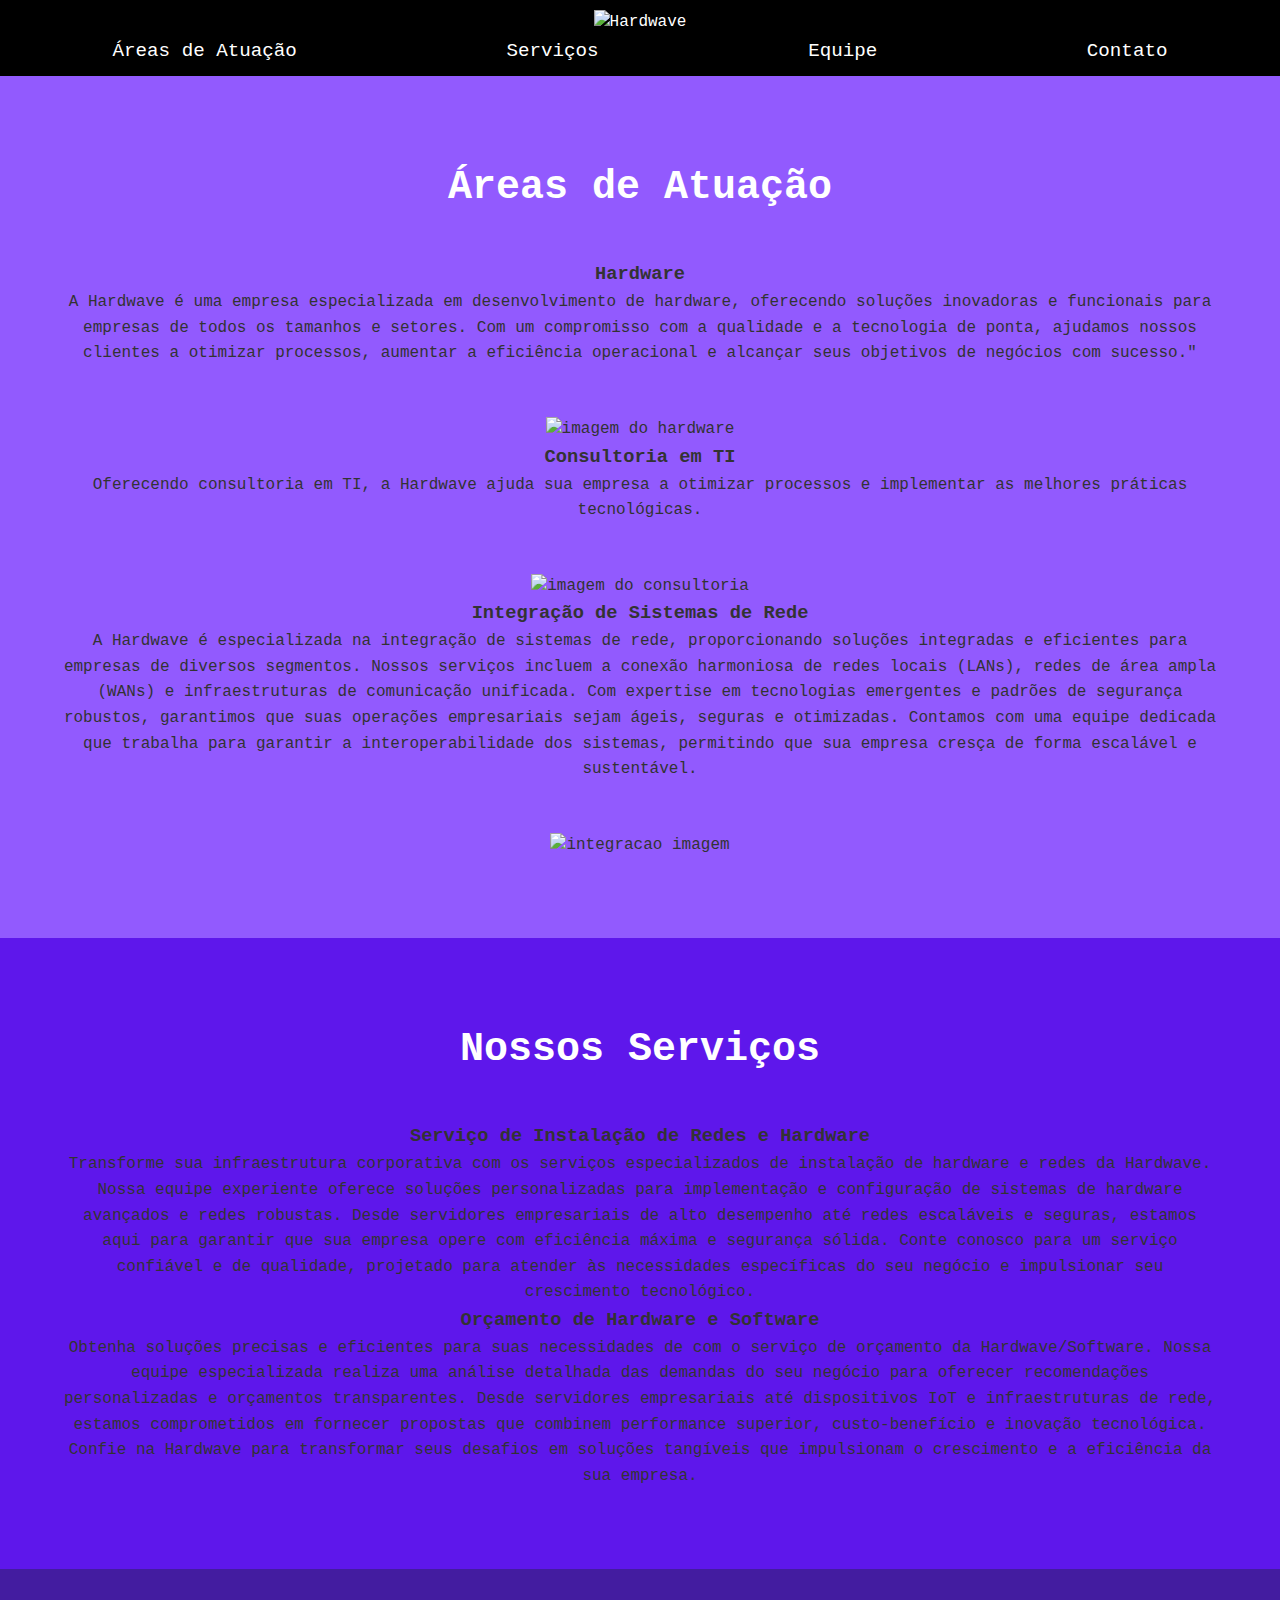
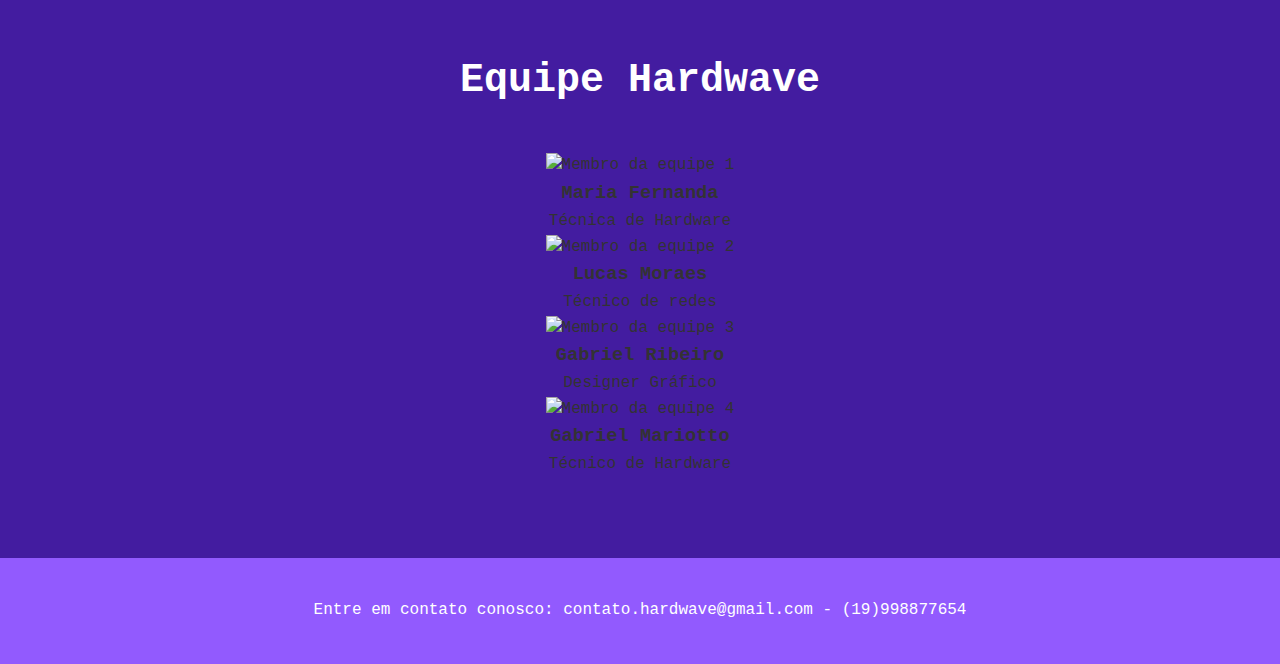
==== HTML DO PROJETO/htmls/areas.html @ 3649e1d9 "linkei" ====
<!DOCTYPE html>
<html lang="pt-br">
<head>
    <meta charset="UTF-8">
    <meta name="viewport" content="width=device-width, initial-scale=1.0">
    <title>HARDWAVE CO.</title>
    <link rel="stylesheet" href="estilos/home.css">
    <link rel="stylesheet" href="../estilos/areas.css">
    <link rel="icon" href="imagens/logo.png">
</head>

<body>
    <header>
        <div class="container">
            <img src="imagens/header.jpeg" alt="Hardwave">
            <nav>
                <ul>
                    <li><a href="#servicos">Áreas de Atuação</a></li>
                    <li><a href="#produtos">Serviços</a></li>
                    <li><a href="#equipe">Equipe</a></li>
                    <li><a href="#contato">Contato</a></li>
                </ul>
            </nav>
        </div>
    </header>

    <section id="servicos" class="secao-azul">
        <div class="container">
            <h2>Áreas de Atuação</h2>
            <div class="servico">
                <h3>Hardware</h3>
                <p>A Hardwave é uma empresa especializada em desenvolvimento de hardware, oferecendo soluções inovadoras e funcionais para empresas de todos os tamanhos e setores. Com um compromisso com a qualidade e a tecnologia de ponta, ajudamos nossos clientes a otimizar processos, aumentar a eficiência operacional e alcançar seus objetivos de negócios com sucesso."</p>
                <img src="imagens/hardware.png" alt="imagem do hardware">
            
            </div>
            <div class="servico">
                <h3>Consultoria em TI</h3>
                <p>Oferecendo consultoria em TI, a Hardwave ajuda sua empresa a otimizar processos e implementar as melhores práticas tecnológicas.</p>
                <img src="imagens/servico-de-ti.png" alt="imagem do consultoria">
            </div>
            <div class="servico">
                <h3>Integração de Sistemas de Rede</h3>
                <p>A Hardwave é especializada na integração de sistemas de rede, proporcionando soluções integradas e eficientes para empresas de diversos segmentos. Nossos serviços incluem a conexão harmoniosa de redes locais (LANs), redes de área ampla (WANs) e infraestruturas de comunicação unificada. Com expertise em tecnologias emergentes e padrões de segurança robustos, garantimos que suas operações empresariais sejam ágeis, seguras e otimizadas. Contamos com uma equipe dedicada que trabalha para garantir a interoperabilidade dos sistemas, permitindo que sua empresa cresça de forma escalável e sustentável.</p>
                <img src="imagens/redes-de-computadores.png" alt="integracao imagem">
            </div>
        </div>
    </section>

    <section id="produtos" class="secao-roxo">
        <div class="container">
            <h2>Nossos Serviços</h2>
            <div class="produto">
              
                <h3>Serviço de Instalação de Redes e Hardware</h3>
                <p>Transforme sua infraestrutura corporativa com os serviços especializados de instalação de hardware e redes da Hardwave. Nossa equipe experiente oferece soluções personalizadas para implementação e configuração de sistemas de hardware avançados e redes robustas. Desde servidores empresariais de alto desempenho até redes escaláveis e seguras, estamos aqui para garantir que sua empresa opere com eficiência máxima e segurança sólida. Conte conosco para um serviço confiável e de qualidade, projetado para atender às necessidades específicas do seu negócio e impulsionar seu crescimento tecnológico.</p>
            </div>
            <div class="produto">
               
                <h3>Orçamento de Hardware e Software</h3>
                <p>Obtenha soluções precisas e eficientes para suas necessidades de com o serviço de orçamento da Hardwave/Software. Nossa equipe especializada realiza uma análise detalhada das demandas do seu negócio para oferecer recomendações personalizadas e orçamentos transparentes. Desde servidores empresariais até dispositivos IoT e infraestruturas de rede, estamos comprometidos em fornecer propostas que combinem performance superior, custo-benefício e inovação tecnológica. Confie na Hardwave para transformar seus desafios em soluções tangíveis que impulsionam o crescimento e a eficiência da sua empresa.</p>
            </div>
        </div>
    </section>

    <section id="equipe" class="secao-rosa">
        <div class="container">
            <h2>Equipe Hardwave</h2>
            <div class="membro">
                <img src="imagens/maria.jpeg" alt="Membro da equipe 1">
                <h3>Maria Fernanda</h3>
                <p>Técnica de Hardware</p>
            </div>
            <div class="membro">
                <img src="imagens/lucasobeso.jpeg" alt="Membro da equipe 2">
                <h3>Lucas Moraes</h3>
                <p>Técnico de redes</p>
            </div>
            <div class="membro">
                <img src="imagens/ribeiro.jpeg" alt="Membro da equipe 3">
                <h3>Gabriel Ribeiro</h3>
                <p>Designer Gráfico</p>
            </div>
            <div class="membro">
                <img src="imagens/maroto.jpeg" alt="Membro da equipe 4">
                <h3>Gabriel Mariotto</h3>
                <p>Técnico de Hardware</p>
            </div>
        </div>
    </section>

    <footer id="contato" class="secao-azul">
        <div class="container">
            <p>Entre em contato conosco: <a href="mailto:contato@empresa.com">contato.hardwave@gmail.com - (19)998877654</a></p>
        </div>
    </footer>
</body>

</html>
---- HTML DO PROJETO/estilos/areas.css ----
/* Reset básico e estilos gerais */
* {
    margin: 0;
    padding: 0;
    box-sizing: border-box;
}

body {
    font-family: 'OCR', monospace;
    line-height: 1.6;
    background-color: #f2f2f2;
    color: #333;
}

.container {
    max-width: 1200px;
    margin: 0 auto;
    padding: 0 20px;
}

header {
    background-color: #000000;
    color: #fff;
    padding: 10px 0;
    text-align: center;
}

header img {
    user-select: none;
    max-width: 20%; 
}

nav ul {
    list-style-type: none;
}

nav ul li {
    display: inline;
    margin-right: 180px; /* Aumente este valor para mais espaçamento */
}

nav ul li:last-child {
    margin-right: 0; /* Remove margem direita do último item para evitar espaço extra */
}

nav ul li a {
    color: #fff;
    text-decoration: none;
    font-size: 1.2em;
    padding: 10px;
    transition: background-color 0.5s ease, color 0.5s ease; /* Transição suave para o efeito de hover */
}

nav ul li a:hover {
    background-color: #fff;
    color: #5E17EB;
    border-radius: 5px; /* Adiciona bordas arredondadas ao efeito de hover */
}

section {
    padding: 80px 0;
    text-align: center;
}

section h2 {
    font-size: 2.5em;
    margin-bottom: 40px;
    color: #fff;
}

.secao-azul {
    background-color: #925AFE;
}

.secao-azul img {
    padding-top: 50px;
    width: 400px;
}

.secao-roxo {
    background-color: #5E17EB;
}

.secao-rosa {
    background-color: #431ca0;
}

footer {
    color: #ffffff;
    text-align: center;
    padding: 40px 0;
}

footer a {
    color: #fff;
    text-decoration: none;
}

@media (max-width: 768px) {
    .membro {
        width: 100%;
        margin: 0;
        margin-bottom: 20px;
    }
}

@media (max-width: 768px) {
    .container {
        padding: 0 10px; 
    }

    header img {
        max-width: 40%; 
    }

    nav ul {
        display: block; 
        text-align: center; 
    }

    nav ul li {
        display: block; 
        margin: 0;
        margin-bottom: 10px; 
    }

    nav ul li a {
        padding: 10px 0; 
        display: block; 
    }

    .servico, .produto {
        margin-bottom: 40px; 
    }

    .servico img, .produto img {
        width: 100%; 
    }

    .membro {
        width: 100%; 
        margin-bottom: 20px; 
    }

    .membro img {
        width: 100%; 
        height: auto; 
    }
}
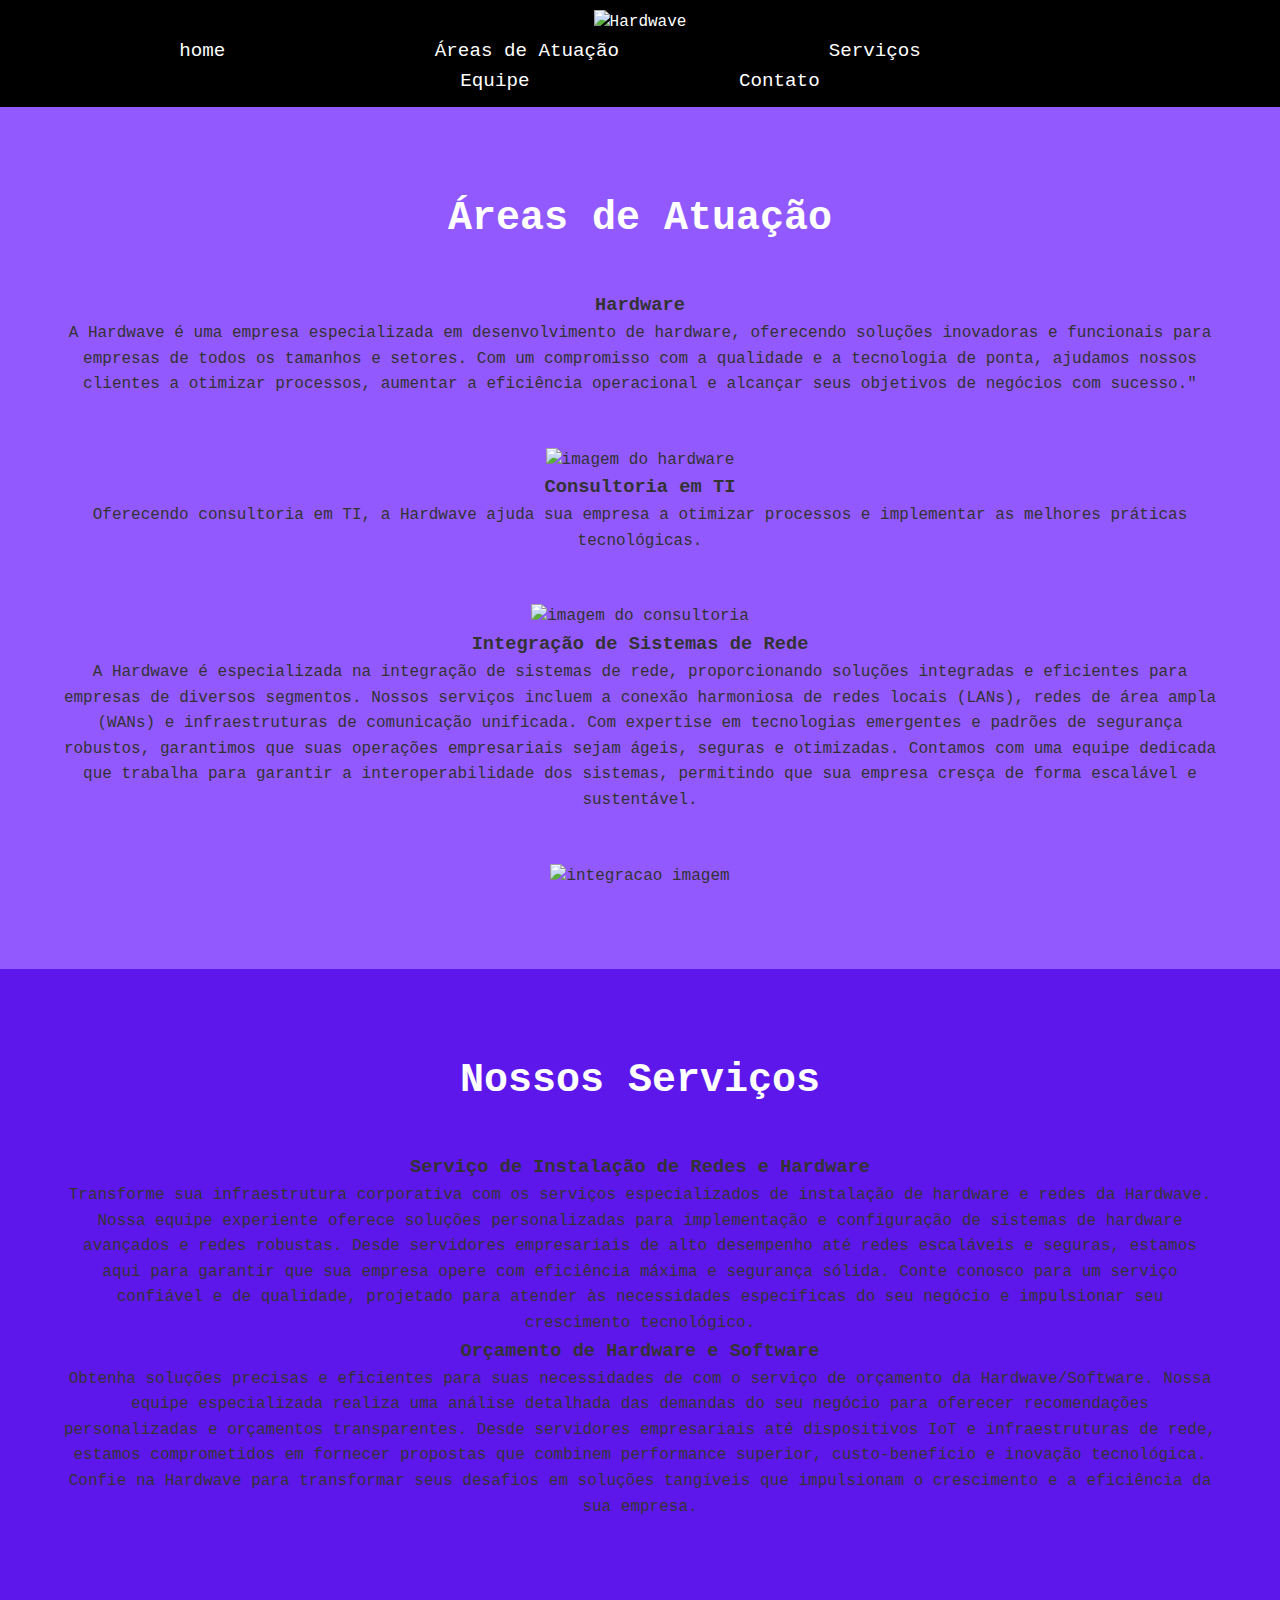
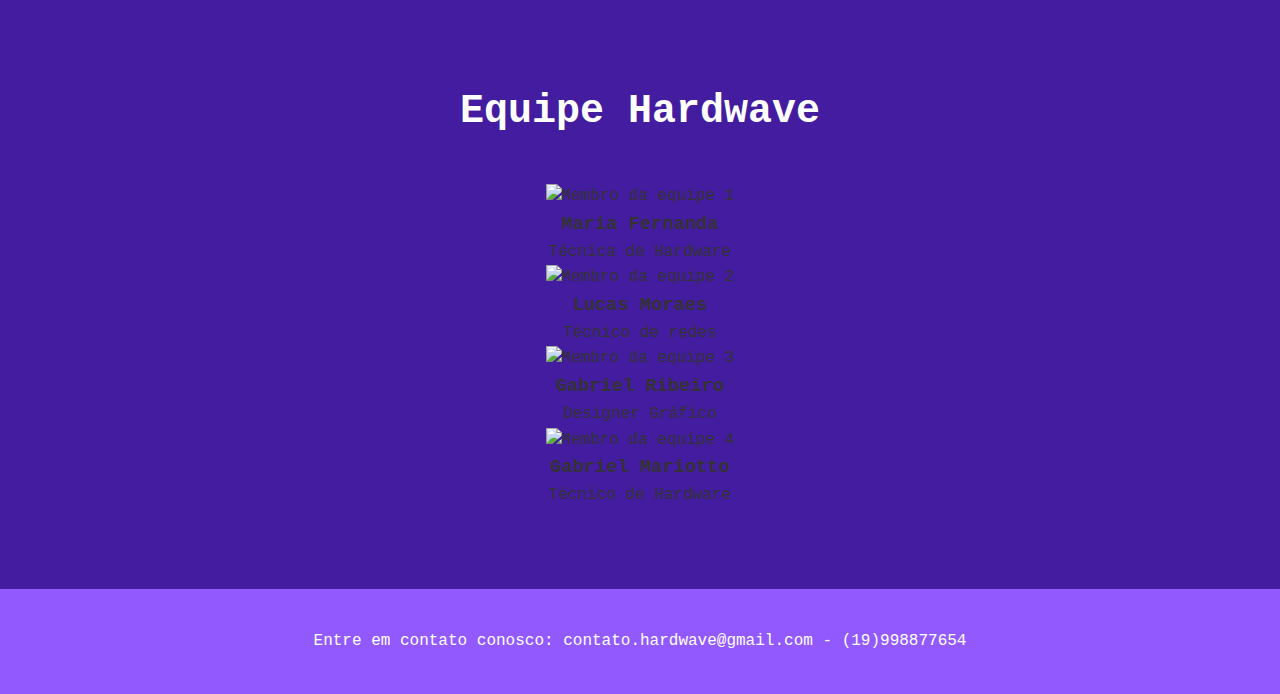
==== commit 99b2058e: "algumas alterações" ====
--- a/HTML DO PROJETO/htmls/areas.html
+++ b/HTML DO PROJETO/htmls/areas.html
@@ -15,10 +15,11 @@
             <img src="imagens/header.jpeg" alt="Hardwave">
             <nav>
                 <ul>
-                    <li><a href="#servicos">Áreas de Atuação</a></li>
-                    <li><a href="#produtos">Serviços</a></li>
-                    <li><a href="#equipe">Equipe</a></li>
-                    <li><a href="#contato">Contato</a></li>
+                    <li><a href="../index.html">home</a></li>
+                    <li><a href="areas.html">Áreas de Atuação</a></li>
+                    <li><a href="servicos.html">Serviços</a></li>
+                    <li><a href="equipe.html">Equipe</a></li>
+                    <li><a href="contato.html">Contato</a></li>
                 </ul>
             </nav>
         </div>
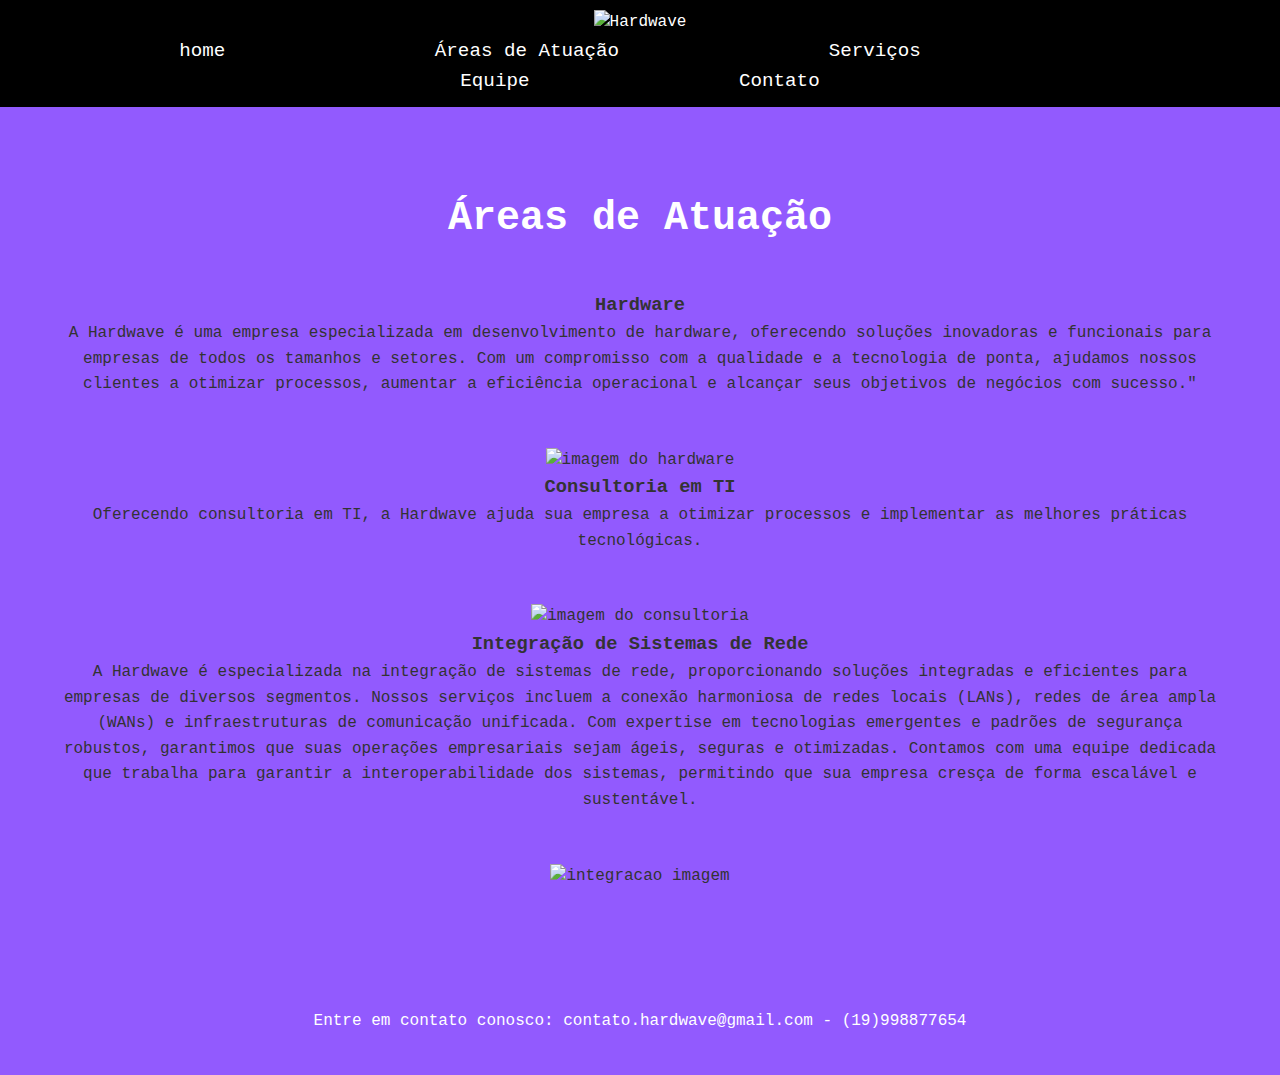
==== commit 6261dd39: "agora ta" ====
--- a/HTML DO PROJETO/htmls/areas.html
+++ b/HTML DO PROJETO/htmls/areas.html
@@ -46,49 +46,6 @@
             </div>
         </div>
     </section>
-
-    <section id="produtos" class="secao-roxo">
-        <div class="container">
-            <h2>Nossos Serviços</h2>
-            <div class="produto">
-              
-                <h3>Serviço de Instalação de Redes e Hardware</h3>
-                <p>Transforme sua infraestrutura corporativa com os serviços especializados de instalação de hardware e redes da Hardwave. Nossa equipe experiente oferece soluções personalizadas para implementação e configuração de sistemas de hardware avançados e redes robustas. Desde servidores empresariais de alto desempenho até redes escaláveis e seguras, estamos aqui para garantir que sua empresa opere com eficiência máxima e segurança sólida. Conte conosco para um serviço confiável e de qualidade, projetado para atender às necessidades específicas do seu negócio e impulsionar seu crescimento tecnológico.</p>
-            </div>
-            <div class="produto">
-               
-                <h3>Orçamento de Hardware e Software</h3>
-                <p>Obtenha soluções precisas e eficientes para suas necessidades de com o serviço de orçamento da Hardwave/Software. Nossa equipe especializada realiza uma análise detalhada das demandas do seu negócio para oferecer recomendações personalizadas e orçamentos transparentes. Desde servidores empresariais até dispositivos IoT e infraestruturas de rede, estamos comprometidos em fornecer propostas que combinem performance superior, custo-benefício e inovação tecnológica. Confie na Hardwave para transformar seus desafios em soluções tangíveis que impulsionam o crescimento e a eficiência da sua empresa.</p>
-            </div>
-        </div>
-    </section>
-
-    <section id="equipe" class="secao-rosa">
-        <div class="container">
-            <h2>Equipe Hardwave</h2>
-            <div class="membro">
-                <img src="imagens/maria.jpeg" alt="Membro da equipe 1">
-                <h3>Maria Fernanda</h3>
-                <p>Técnica de Hardware</p>
-            </div>
-            <div class="membro">
-                <img src="imagens/lucasobeso.jpeg" alt="Membro da equipe 2">
-                <h3>Lucas Moraes</h3>
-                <p>Técnico de redes</p>
-            </div>
-            <div class="membro">
-                <img src="imagens/ribeiro.jpeg" alt="Membro da equipe 3">
-                <h3>Gabriel Ribeiro</h3>
-                <p>Designer Gráfico</p>
-            </div>
-            <div class="membro">
-                <img src="imagens/maroto.jpeg" alt="Membro da equipe 4">
-                <h3>Gabriel Mariotto</h3>
-                <p>Técnico de Hardware</p>
-            </div>
-        </div>
-    </section>
-
     <footer id="contato" class="secao-azul">
         <div class="container">
             <p>Entre em contato conosco: <a href="mailto:contato@empresa.com">contato.hardwave@gmail.com - (19)998877654</a></p>
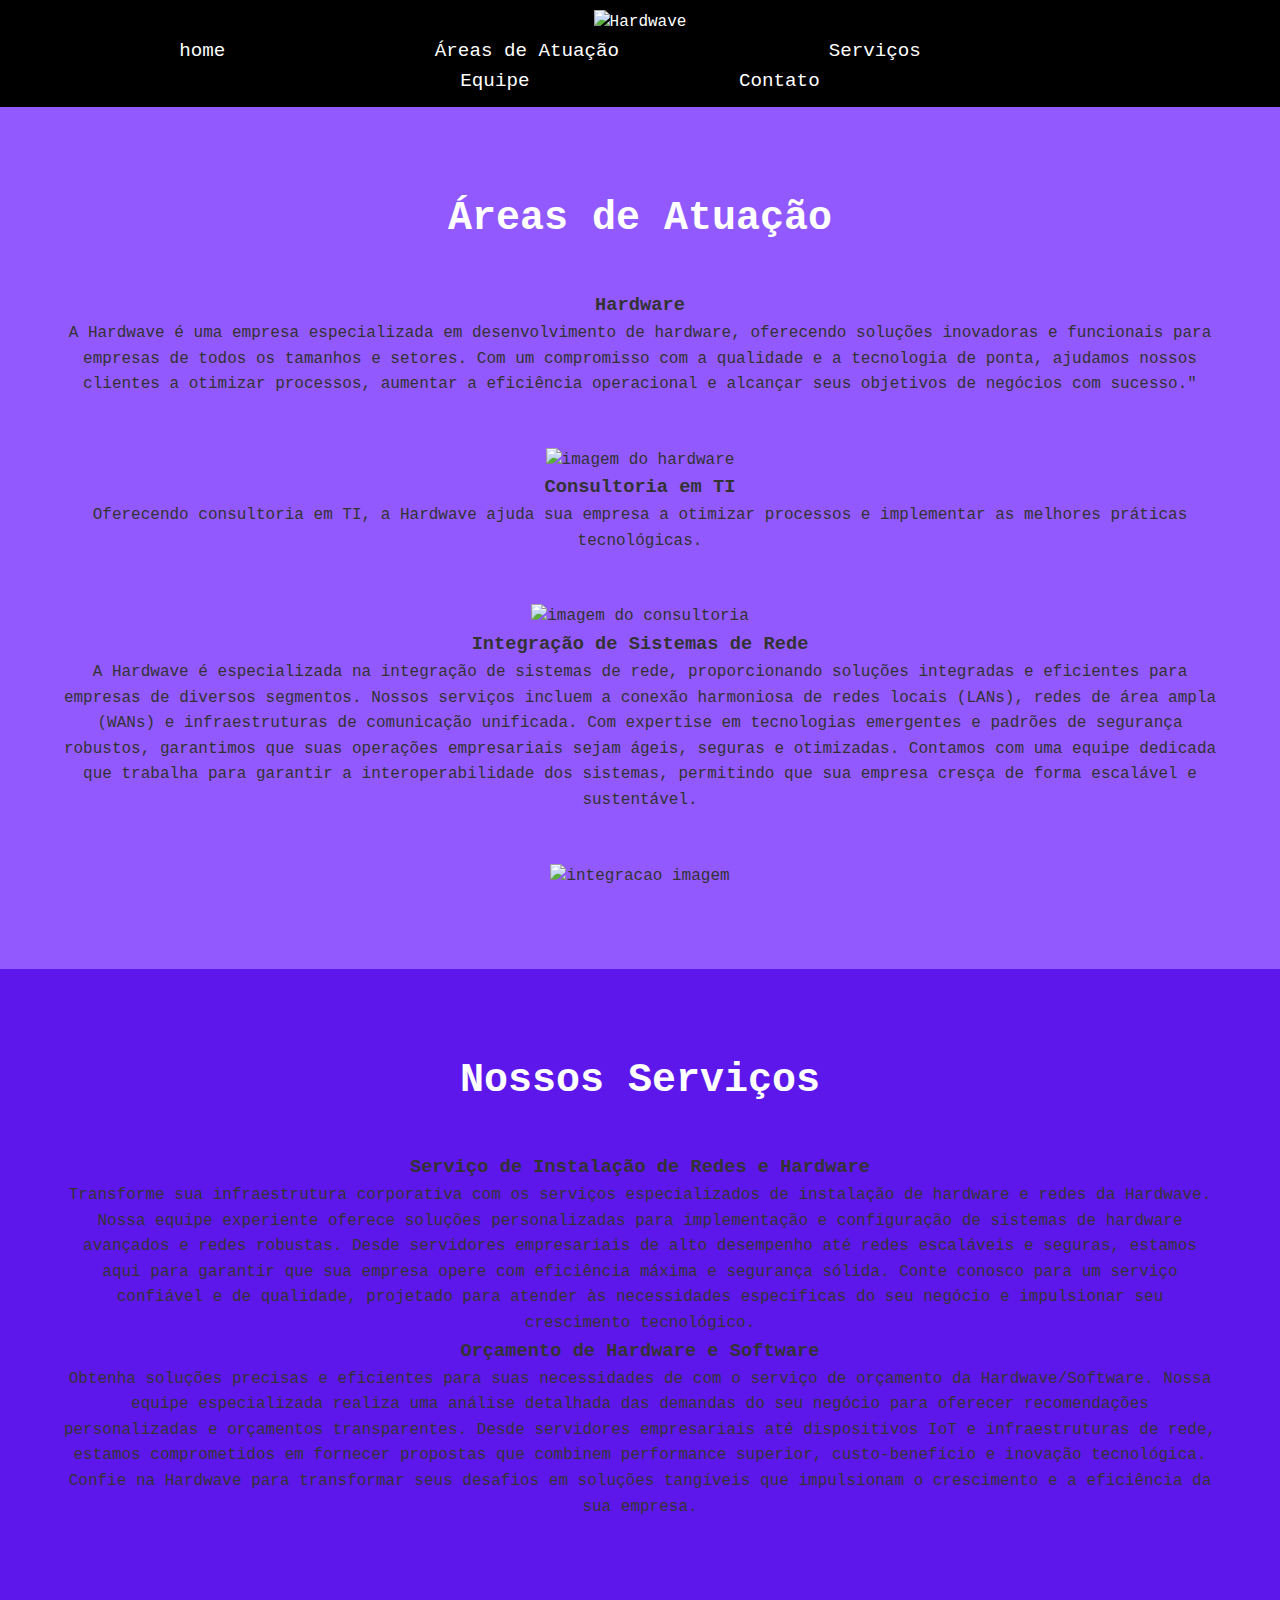
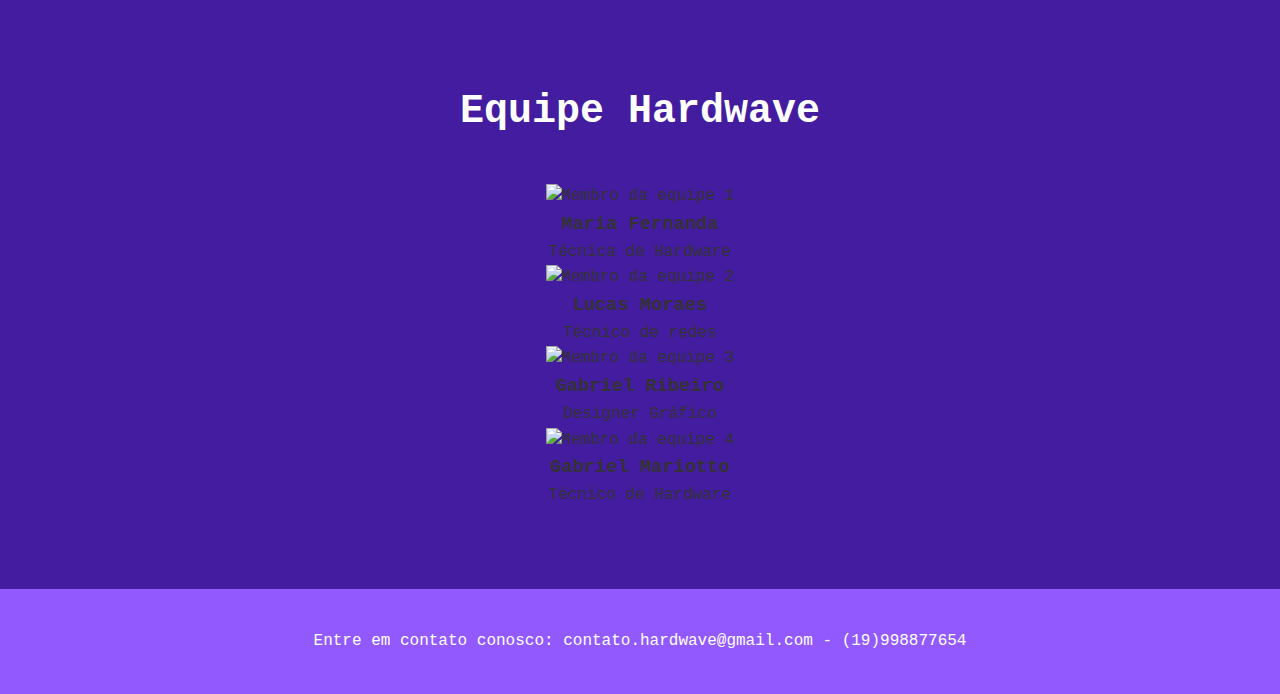
==== commit aa70b907: "melhorei a header" ====
--- a/HTML DO PROJETO/htmls/areas.html
+++ b/HTML DO PROJETO/htmls/areas.html
@@ -46,6 +46,49 @@
             </div>
         </div>
     </section>
+
+    <section id="produtos" class="secao-roxo">
+        <div class="container">
+            <h2>Nossos Serviços</h2>
+            <div class="produto">
+              
+                <h3>Serviço de Instalação de Redes e Hardware</h3>
+                <p>Transforme sua infraestrutura corporativa com os serviços especializados de instalação de hardware e redes da Hardwave. Nossa equipe experiente oferece soluções personalizadas para implementação e configuração de sistemas de hardware avançados e redes robustas. Desde servidores empresariais de alto desempenho até redes escaláveis e seguras, estamos aqui para garantir que sua empresa opere com eficiência máxima e segurança sólida. Conte conosco para um serviço confiável e de qualidade, projetado para atender às necessidades específicas do seu negócio e impulsionar seu crescimento tecnológico.</p>
+            </div>
+            <div class="produto">
+               
+                <h3>Orçamento de Hardware e Software</h3>
+                <p>Obtenha soluções precisas e eficientes para suas necessidades de com o serviço de orçamento da Hardwave/Software. Nossa equipe especializada realiza uma análise detalhada das demandas do seu negócio para oferecer recomendações personalizadas e orçamentos transparentes. Desde servidores empresariais até dispositivos IoT e infraestruturas de rede, estamos comprometidos em fornecer propostas que combinem performance superior, custo-benefício e inovação tecnológica. Confie na Hardwave para transformar seus desafios em soluções tangíveis que impulsionam o crescimento e a eficiência da sua empresa.</p>
+            </div>
+        </div>
+    </section>
+
+    <section id="equipe" class="secao-rosa">
+        <div class="container">
+            <h2>Equipe Hardwave</h2>
+            <div class="membro">
+                <img src="imagens/maria.jpeg" alt="Membro da equipe 1">
+                <h3>Maria Fernanda</h3>
+                <p>Técnica de Hardware</p>
+            </div>
+            <div class="membro">
+                <img src="imagens/lucasobeso.jpeg" alt="Membro da equipe 2">
+                <h3>Lucas Moraes</h3>
+                <p>Técnico de redes</p>
+            </div>
+            <div class="membro">
+                <img src="imagens/ribeiro.jpeg" alt="Membro da equipe 3">
+                <h3>Gabriel Ribeiro</h3>
+                <p>Designer Gráfico</p>
+            </div>
+            <div class="membro">
+                <img src="imagens/maroto.jpeg" alt="Membro da equipe 4">
+                <h3>Gabriel Mariotto</h3>
+                <p>Técnico de Hardware</p>
+            </div>
+        </div>
+    </section>
+
     <footer id="contato" class="secao-azul">
         <div class="container">
             <p>Entre em contato conosco: <a href="mailto:contato@empresa.com">contato.hardwave@gmail.com - (19)998877654</a></p>
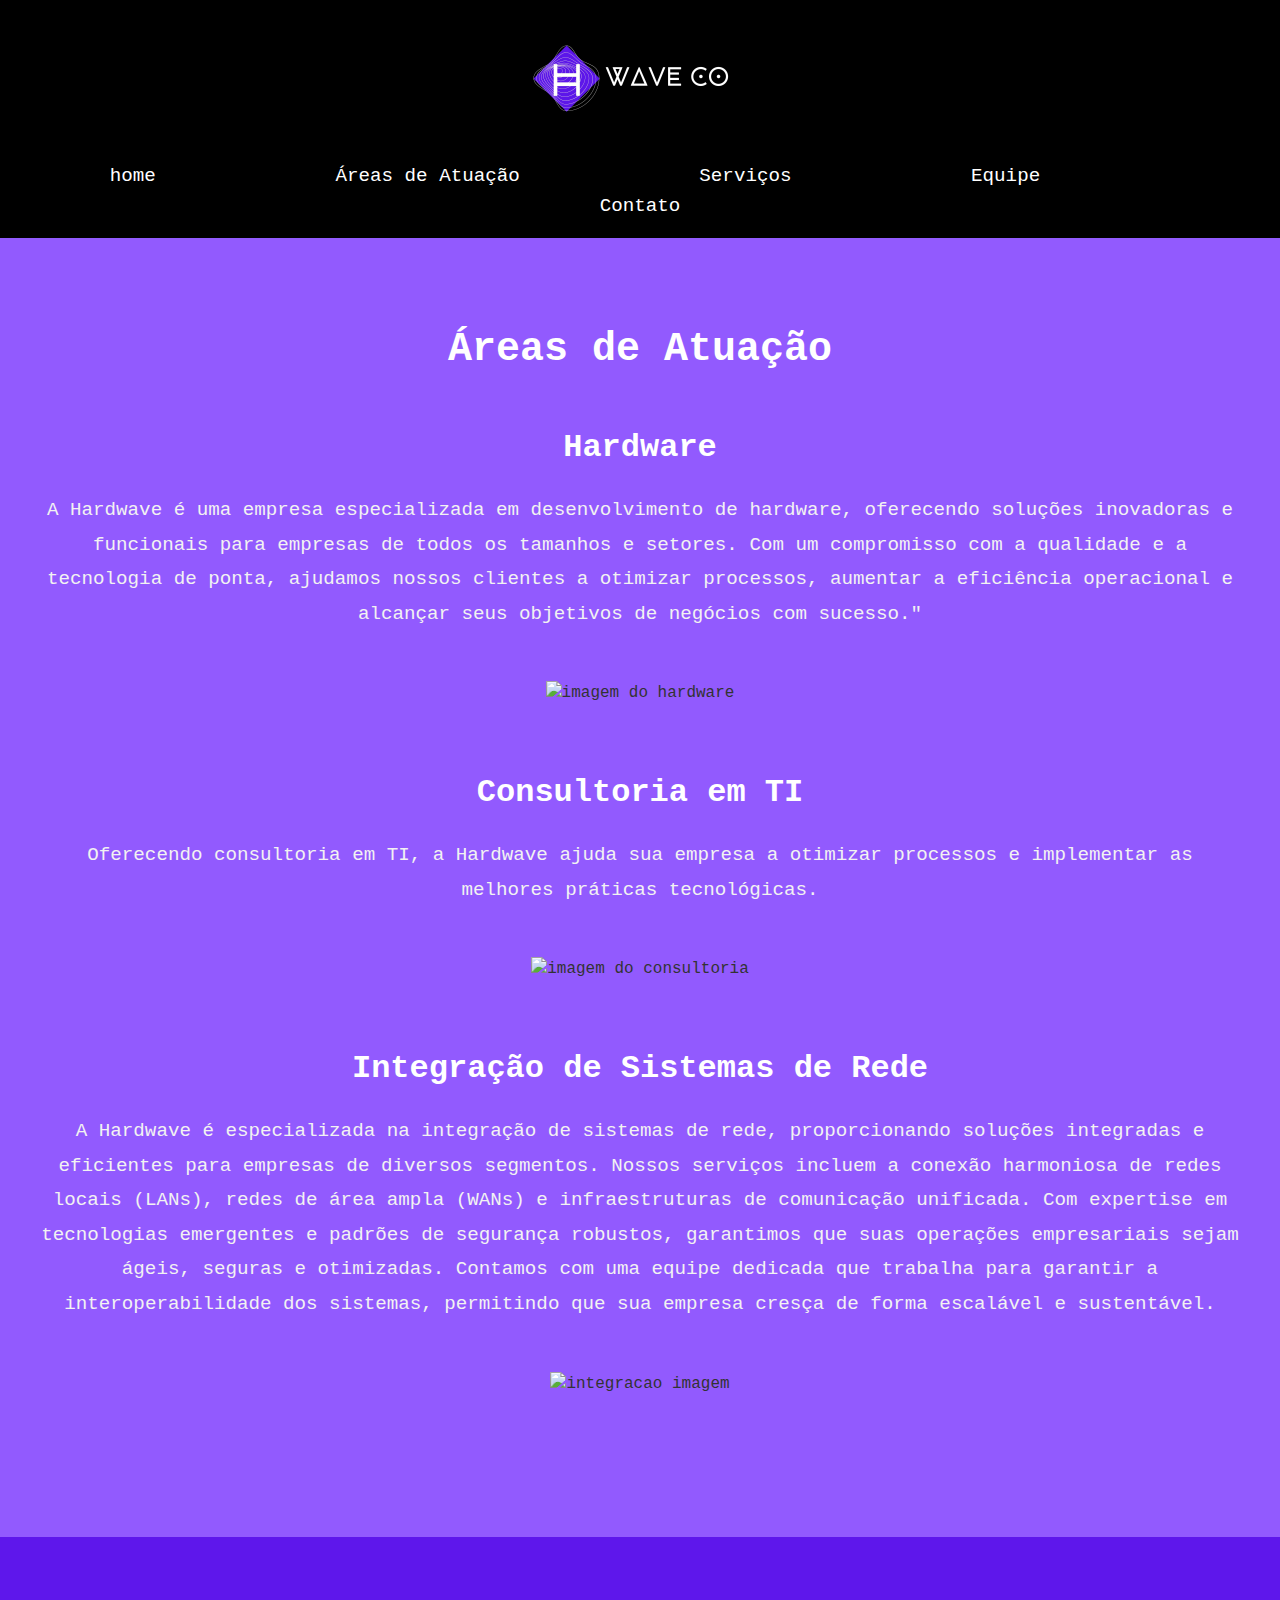
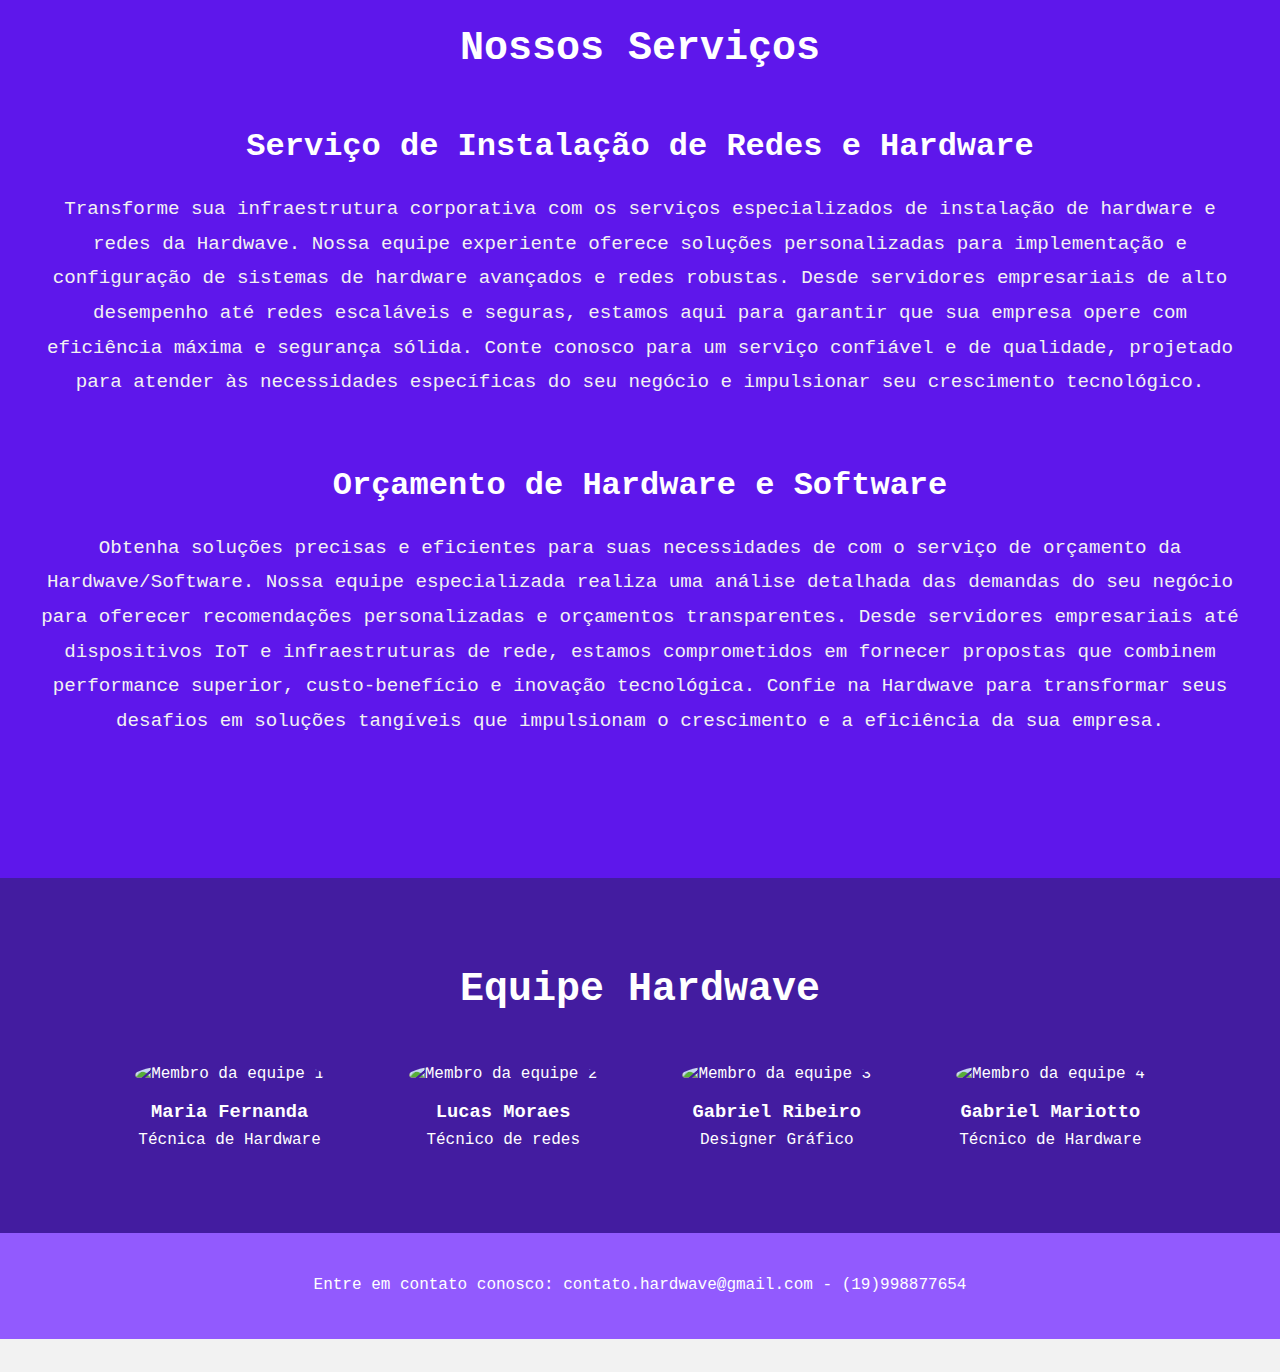
==== commit ed61d77c: "agora vai" ====
--- a/HTML DO PROJETO/htmls/areas.html
+++ b/HTML DO PROJETO/htmls/areas.html
@@ -6,13 +6,13 @@
     <title>HARDWAVE CO.</title>
     <link rel="stylesheet" href="estilos/home.css">
     <link rel="stylesheet" href="../estilos/areas.css">
-    <link rel="icon" href="imagens/logo.png">
+    <link rel="icon" href="../imagens/logo.png">
 </head>
 
 <body>
     <header>
         <div class="container">
-            <img src="imagens/header.jpeg" alt="Hardwave">
+            <img src="../imagens/header.jpeg" alt="Hardwave">
             <nav>
                 <ul>
                     <li><a href="../index.html">home</a></li>
--- a/HTML DO PROJETO/estilos/areas.css
+++ b/HTML DO PROJETO/estilos/areas.css
@@ -15,13 +15,13 @@
 .container {
     max-width: 1200px;
     margin: 0 auto;
-    padding: 0 20px;
+    padding: 20px 0 px;
 }
 
 header {
     background-color: #000000;
     color: #fff;
-    padding: 10px 0;
+    padding: 16px 0;
     text-align: center;
 }
 
@@ -36,7 +36,7 @@
 
 nav ul li {
     display: inline;
-    margin-right: 180px; /* Aumente este valor para mais espaçamento */
+    margin-right: 130px; /* Aumente este valor para mais espaçamento */
 }
 
 nav ul li:last-child {
@@ -47,7 +47,7 @@
     color: #fff;
     text-decoration: none;
     font-size: 1.2em;
-    padding: 10px;
+    padding: 20px;
     transition: background-color 0.5s ease, color 0.5s ease; /* Transição suave para o efeito de hover */
 }
 
@@ -85,6 +85,38 @@
     background-color: #431ca0;
 }
 
+.servico, .produto {
+    margin-bottom: 60px;
+}
+
+.servico h3, .produto h3 {
+    font-size: 2em;
+    margin-bottom: 20px;
+    color: #fff;
+}
+
+.servico p, .produto p {
+    font-size: 1.2em;
+    color: #f2f2f2;
+    line-height: 1.8;
+}
+
+.membro {
+    display: inline-block;
+    vertical-align: top;
+    width: 20%;
+    margin: 0 1%;
+    color: #fff;
+}
+
+.membro img {
+    border-radius: 50%;
+    width: 200px;
+    height: 200px;
+    object-fit: cover;
+    margin-bottom: 10px;
+}
+
 footer {
     color: #ffffff;
     text-align: center;
@@ -104,46 +136,3 @@
     }
 }
 
-@media (max-width: 768px) {
-    .container {
-        padding: 0 10px; 
-    }
-
-    header img {
-        max-width: 40%; 
-    }
-
-    nav ul {
-        display: block; 
-        text-align: center; 
-    }
-
-    nav ul li {
-        display: block; 
-        margin: 0;
-        margin-bottom: 10px; 
-    }
-
-    nav ul li a {
-        padding: 10px 0; 
-        display: block; 
-    }
-
-    .servico, .produto {
-        margin-bottom: 40px; 
-    }
-
-    .servico img, .produto img {
-        width: 100%; 
-    }
-
-    .membro {
-        width: 100%; 
-        margin-bottom: 20px; 
-    }
-
-    .membro img {
-        width: 100%; 
-        height: auto; 
-    }
-}
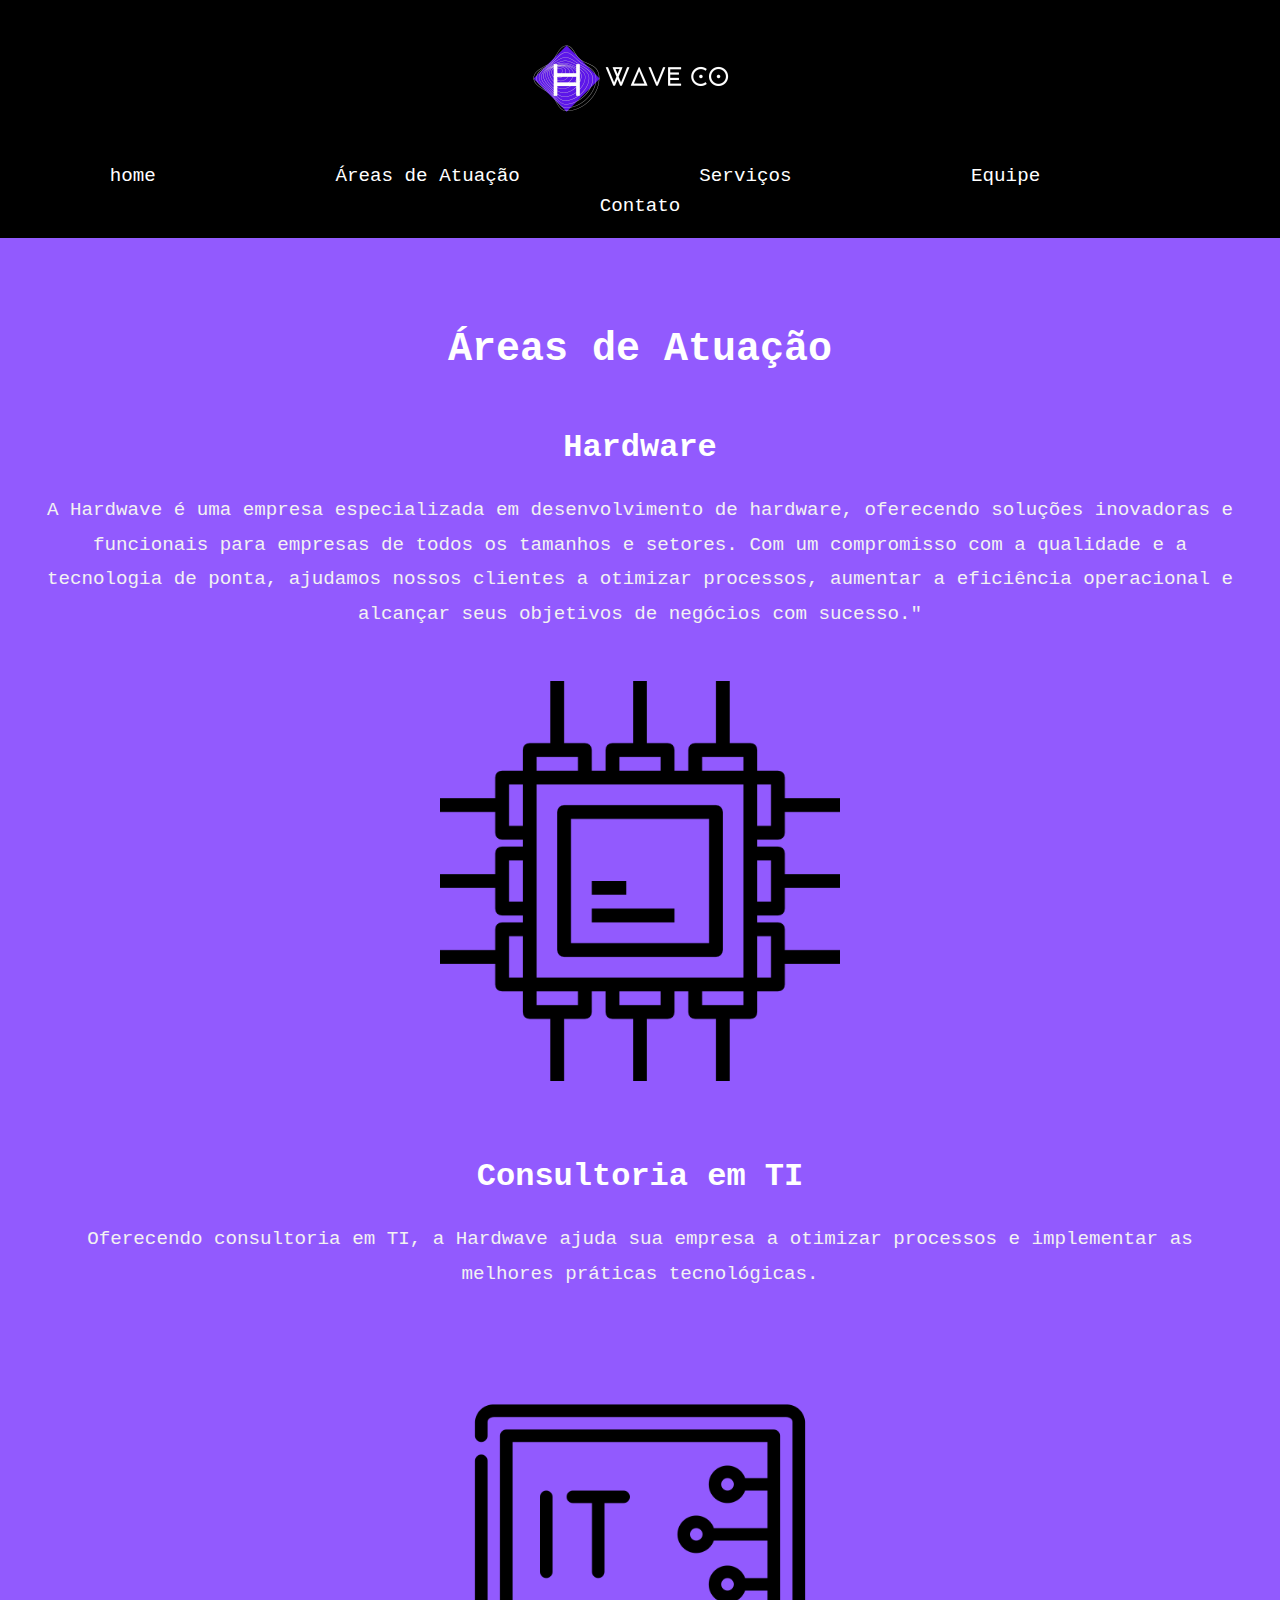
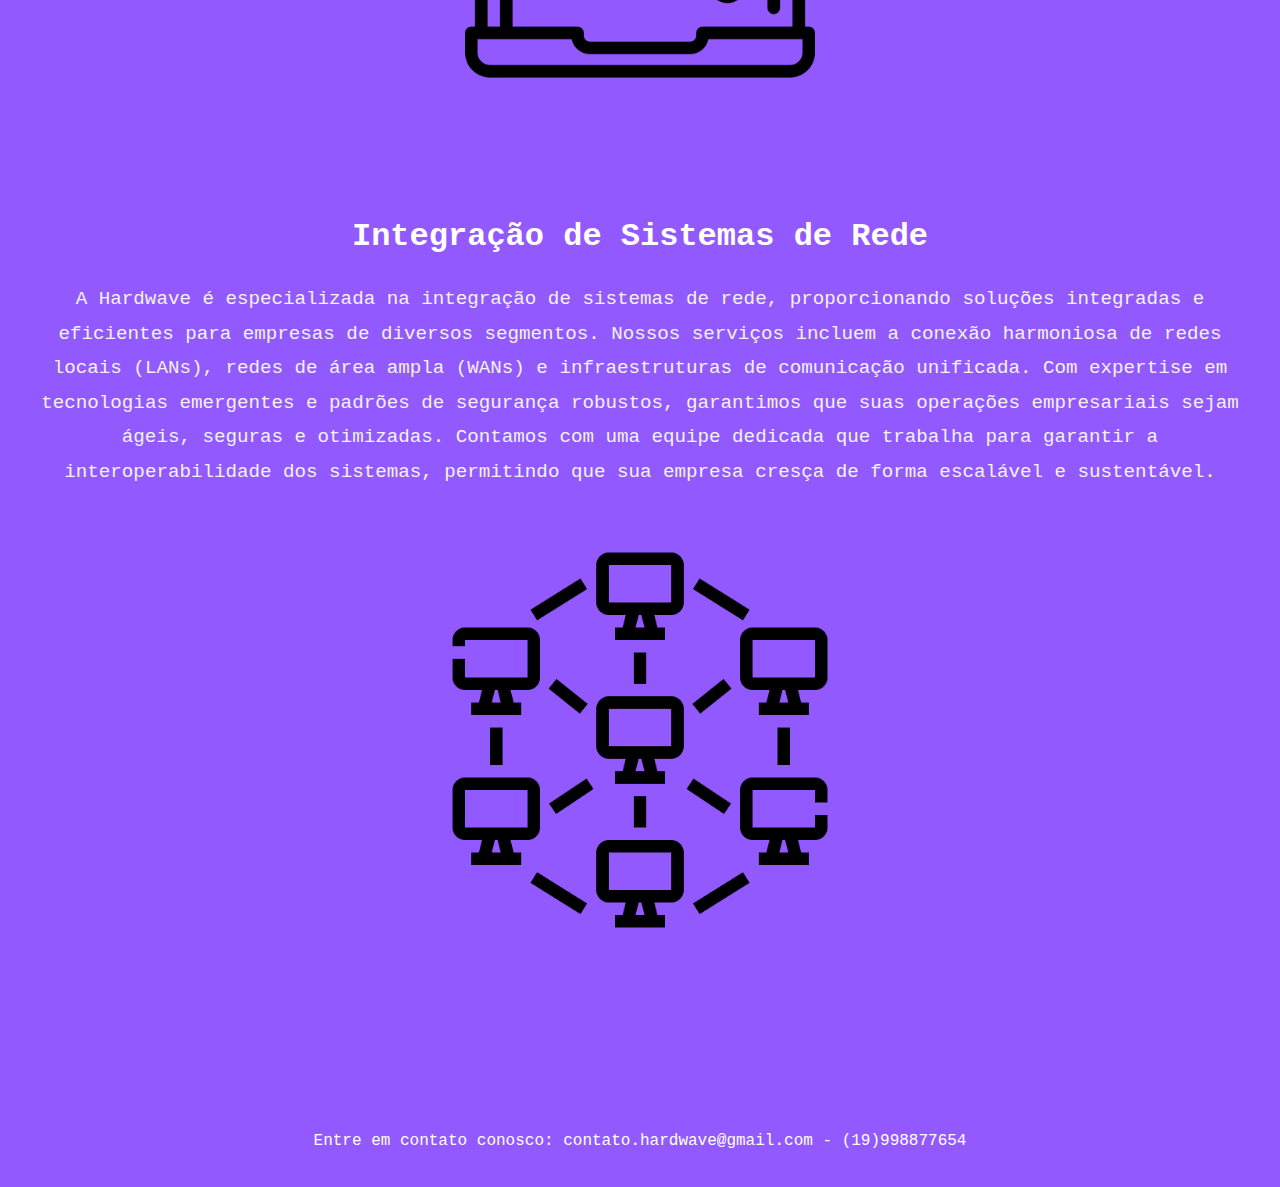
==== commit 2a11f5a2: "areas de atuação" ====
--- a/HTML DO PROJETO/htmls/areas.html
+++ b/HTML DO PROJETO/htmls/areas.html
@@ -31,60 +31,18 @@
             <div class="servico">
                 <h3>Hardware</h3>
                 <p>A Hardwave é uma empresa especializada em desenvolvimento de hardware, oferecendo soluções inovadoras e funcionais para empresas de todos os tamanhos e setores. Com um compromisso com a qualidade e a tecnologia de ponta, ajudamos nossos clientes a otimizar processos, aumentar a eficiência operacional e alcançar seus objetivos de negócios com sucesso."</p>
-                <img src="imagens/hardware.png" alt="imagem do hardware">
+                <img src="../imagens/hardware.png" alt="imagem do hardware">
             
             </div>
             <div class="servico">
                 <h3>Consultoria em TI</h3>
                 <p>Oferecendo consultoria em TI, a Hardwave ajuda sua empresa a otimizar processos e implementar as melhores práticas tecnológicas.</p>
-                <img src="imagens/servico-de-ti.png" alt="imagem do consultoria">
+                <img src="../imagens/servico-de-ti.png" alt="imagem do consultoria">
             </div>
             <div class="servico">
                 <h3>Integração de Sistemas de Rede</h3>
                 <p>A Hardwave é especializada na integração de sistemas de rede, proporcionando soluções integradas e eficientes para empresas de diversos segmentos. Nossos serviços incluem a conexão harmoniosa de redes locais (LANs), redes de área ampla (WANs) e infraestruturas de comunicação unificada. Com expertise em tecnologias emergentes e padrões de segurança robustos, garantimos que suas operações empresariais sejam ágeis, seguras e otimizadas. Contamos com uma equipe dedicada que trabalha para garantir a interoperabilidade dos sistemas, permitindo que sua empresa cresça de forma escalável e sustentável.</p>
-                <img src="imagens/redes-de-computadores.png" alt="integracao imagem">
-            </div>
-        </div>
-    </section>
-
-    <section id="produtos" class="secao-roxo">
-        <div class="container">
-            <h2>Nossos Serviços</h2>
-            <div class="produto">
-              
-                <h3>Serviço de Instalação de Redes e Hardware</h3>
-                <p>Transforme sua infraestrutura corporativa com os serviços especializados de instalação de hardware e redes da Hardwave. Nossa equipe experiente oferece soluções personalizadas para implementação e configuração de sistemas de hardware avançados e redes robustas. Desde servidores empresariais de alto desempenho até redes escaláveis e seguras, estamos aqui para garantir que sua empresa opere com eficiência máxima e segurança sólida. Conte conosco para um serviço confiável e de qualidade, projetado para atender às necessidades específicas do seu negócio e impulsionar seu crescimento tecnológico.</p>
-            </div>
-            <div class="produto">
-               
-                <h3>Orçamento de Hardware e Software</h3>
-                <p>Obtenha soluções precisas e eficientes para suas necessidades de com o serviço de orçamento da Hardwave/Software. Nossa equipe especializada realiza uma análise detalhada das demandas do seu negócio para oferecer recomendações personalizadas e orçamentos transparentes. Desde servidores empresariais até dispositivos IoT e infraestruturas de rede, estamos comprometidos em fornecer propostas que combinem performance superior, custo-benefício e inovação tecnológica. Confie na Hardwave para transformar seus desafios em soluções tangíveis que impulsionam o crescimento e a eficiência da sua empresa.</p>
-            </div>
-        </div>
-    </section>
-
-    <section id="equipe" class="secao-rosa">
-        <div class="container">
-            <h2>Equipe Hardwave</h2>
-            <div class="membro">
-                <img src="imagens/maria.jpeg" alt="Membro da equipe 1">
-                <h3>Maria Fernanda</h3>
-                <p>Técnica de Hardware</p>
-            </div>
-            <div class="membro">
-                <img src="imagens/lucasobeso.jpeg" alt="Membro da equipe 2">
-                <h3>Lucas Moraes</h3>
-                <p>Técnico de redes</p>
-            </div>
-            <div class="membro">
-                <img src="imagens/ribeiro.jpeg" alt="Membro da equipe 3">
-                <h3>Gabriel Ribeiro</h3>
-                <p>Designer Gráfico</p>
-            </div>
-            <div class="membro">
-                <img src="imagens/maroto.jpeg" alt="Membro da equipe 4">
-                <h3>Gabriel Mariotto</h3>
-                <p>Técnico de Hardware</p>
+                <img src="../imagens/redes-de-computadores.png" alt="integracao imagem">
             </div>
         </div>
     </section>
--- a/HTML DO PROJETO/estilos/areas.css
+++ b/HTML DO PROJETO/estilos/areas.css
@@ -101,22 +101,6 @@
     line-height: 1.8;
 }
 
-.membro {
-    display: inline-block;
-    vertical-align: top;
-    width: 20%;
-    margin: 0 1%;
-    color: #fff;
-}
-
-.membro img {
-    border-radius: 50%;
-    width: 200px;
-    height: 200px;
-    object-fit: cover;
-    margin-bottom: 10px;
-}
-
 footer {
     color: #ffffff;
     text-align: center;
@@ -127,12 +111,3 @@
     color: #fff;
     text-decoration: none;
 }
-
-@media (max-width: 768px) {
-    .membro {
-        width: 100%;
-        margin: 0;
-        margin-bottom: 20px;
-    }
-}
-
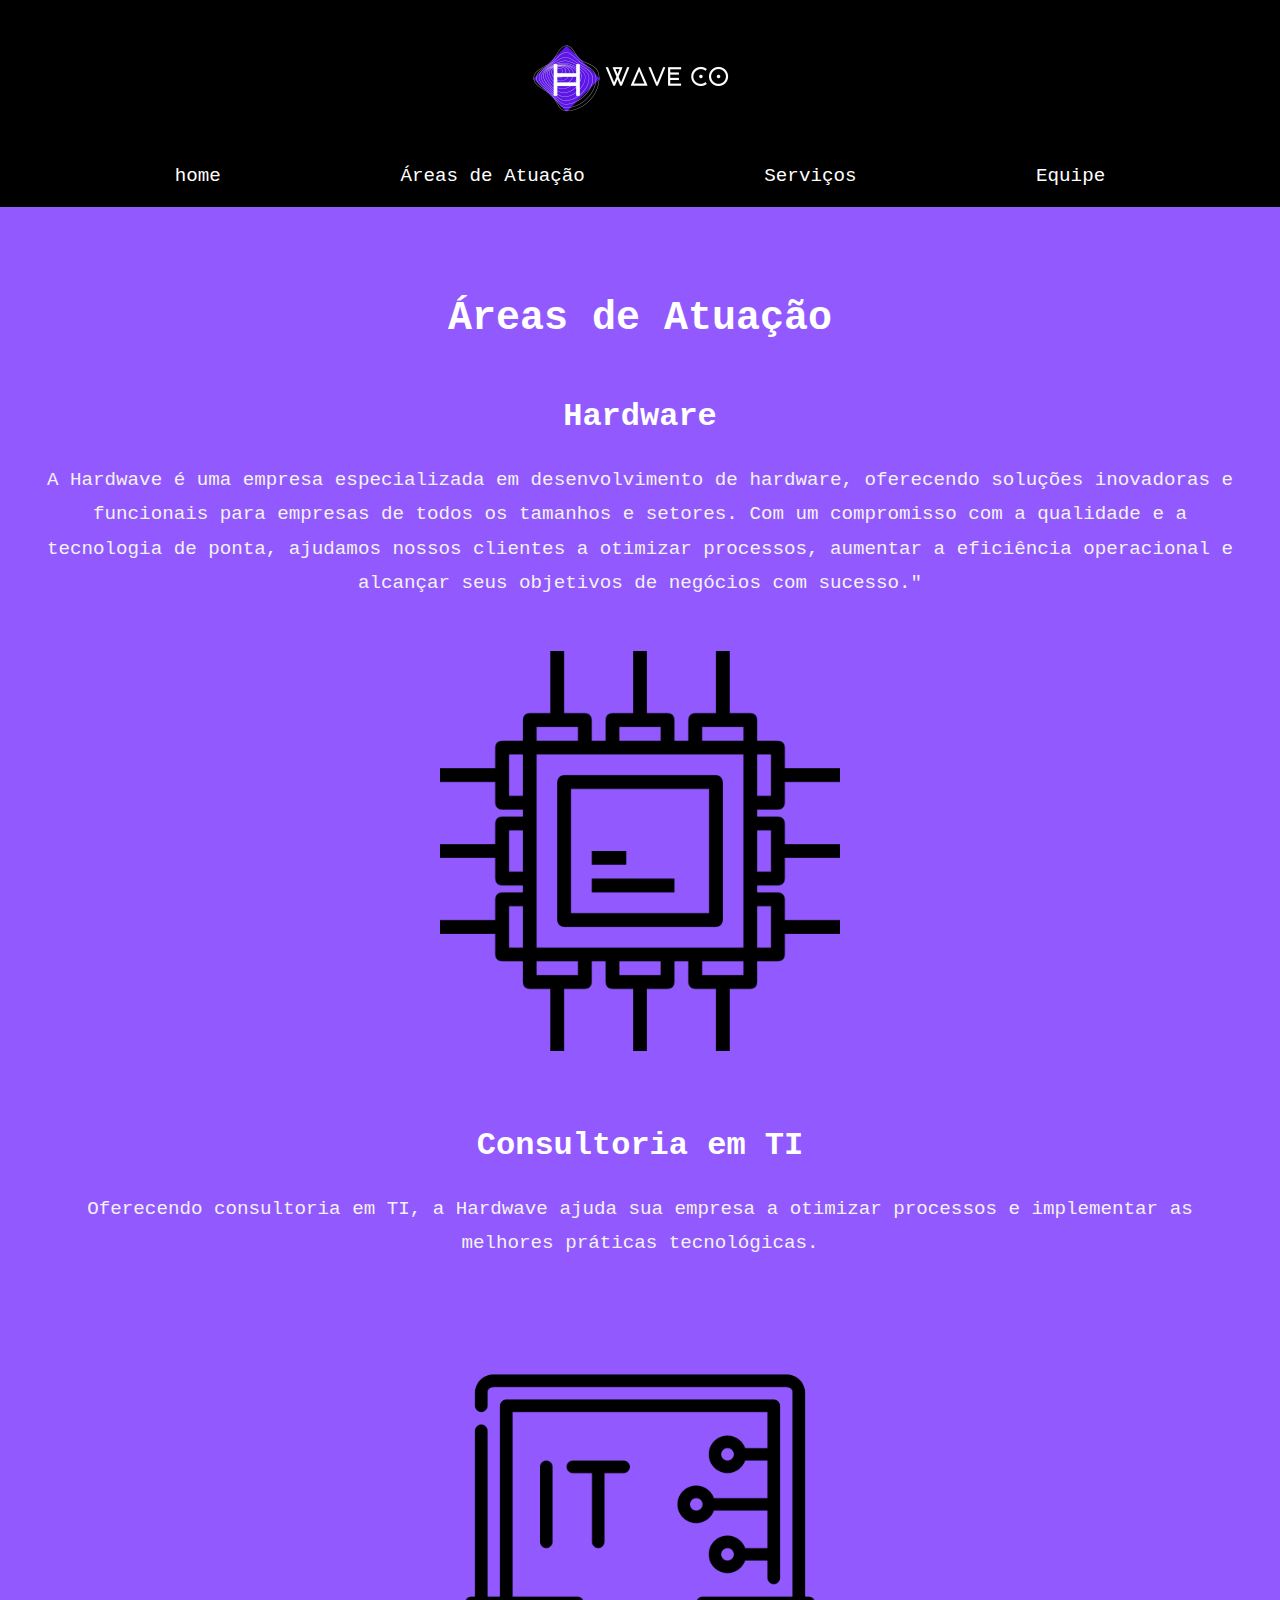
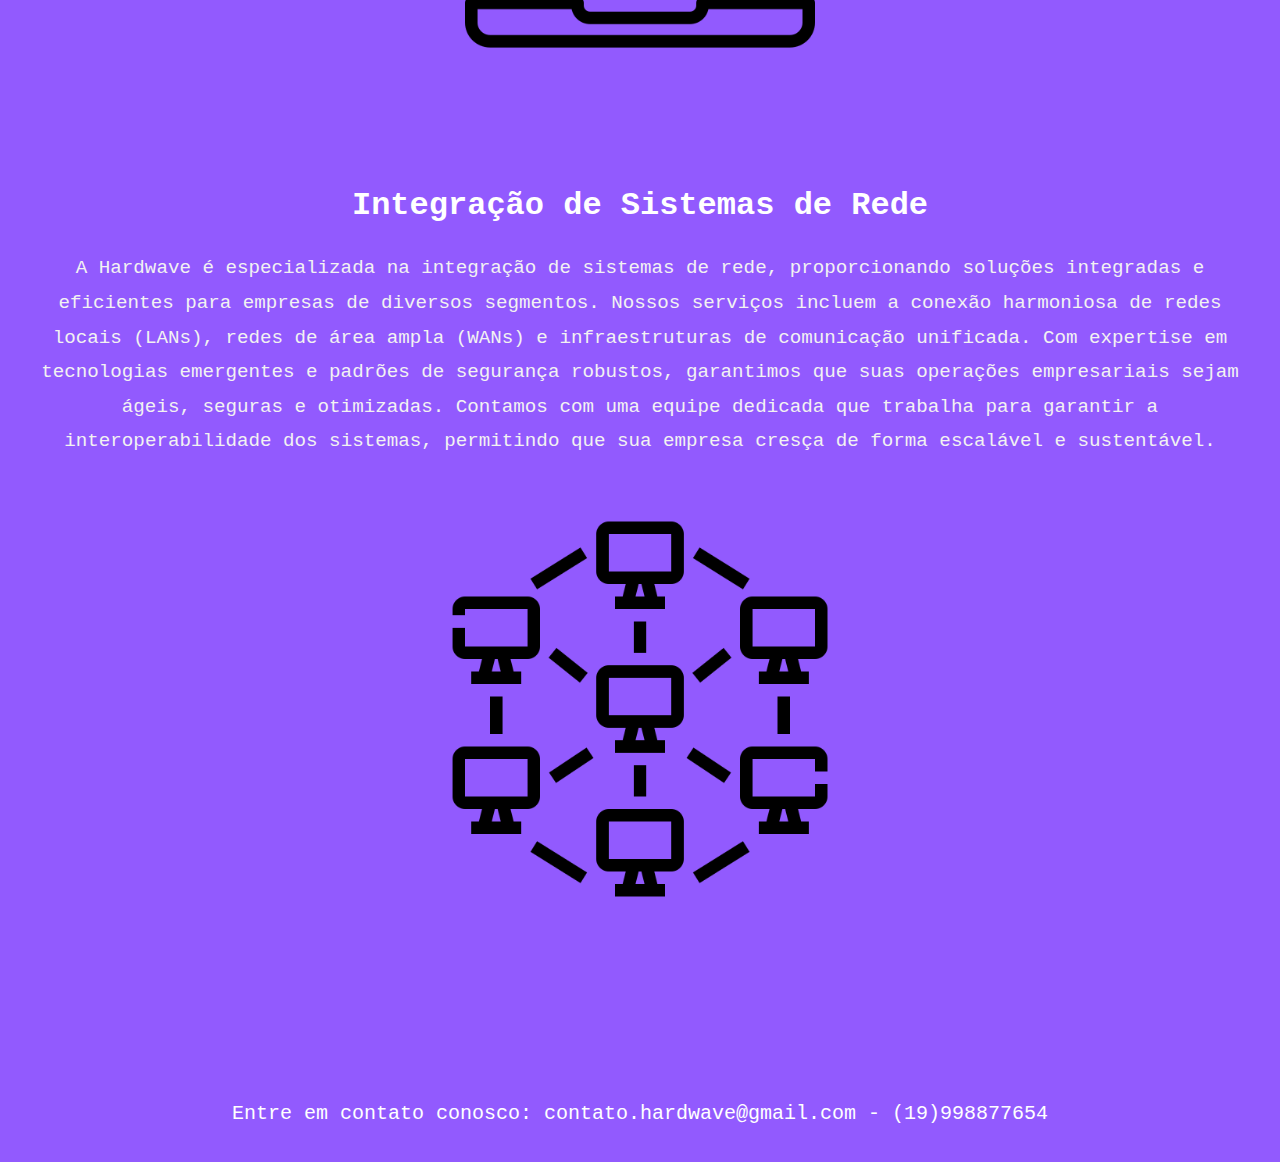
==== commit a6c6d927: "tirei o contato" ====
--- a/HTML DO PROJETO/htmls/areas.html
+++ b/HTML DO PROJETO/htmls/areas.html
@@ -19,7 +19,6 @@
                     <li><a href="areas.html">Áreas de Atuação</a></li>
                     <li><a href="servicos.html">Serviços</a></li>
                     <li><a href="equipe.html">Equipe</a></li>
-                    <li><a href="contato.html">Contato</a></li>
                 </ul>
             </nav>
         </div>
--- a/HTML DO PROJETO/estilos/areas.css
+++ b/HTML DO PROJETO/estilos/areas.css
@@ -36,11 +36,11 @@
 
 nav ul li {
     display: inline;
-    margin-right: 130px; /* Aumente este valor para mais espaçamento */
+    margin-right: 130px; 
 }
 
 nav ul li:last-child {
-    margin-right: 0; /* Remove margem direita do último item para evitar espaço extra */
+    margin-right: 0; 
 }
 
 nav ul li a {
@@ -48,13 +48,13 @@
     text-decoration: none;
     font-size: 1.2em;
     padding: 20px;
-    transition: background-color 0.5s ease, color 0.5s ease; /* Transição suave para o efeito de hover */
+    transition: background-color 0.5s ease, color 0.5s ease; 
 }
 
 nav ul li a:hover {
     background-color: #fff;
     color: #5E17EB;
-    border-radius: 5px; /* Adiciona bordas arredondadas ao efeito de hover */
+    border-radius: 5px;
 }
 
 section {
@@ -77,14 +77,6 @@
     width: 400px;
 }
 
-.secao-roxo {
-    background-color: #5E17EB;
-}
-
-.secao-rosa {
-    background-color: #431ca0;
-}
-
 .servico, .produto {
     margin-bottom: 60px;
 }
@@ -105,9 +97,11 @@
     color: #ffffff;
     text-align: center;
     padding: 40px 0;
+    font-size: 20px;
 }
 
 footer a {
     color: #fff;
     text-decoration: none;
+    font-size: 20px;
 }
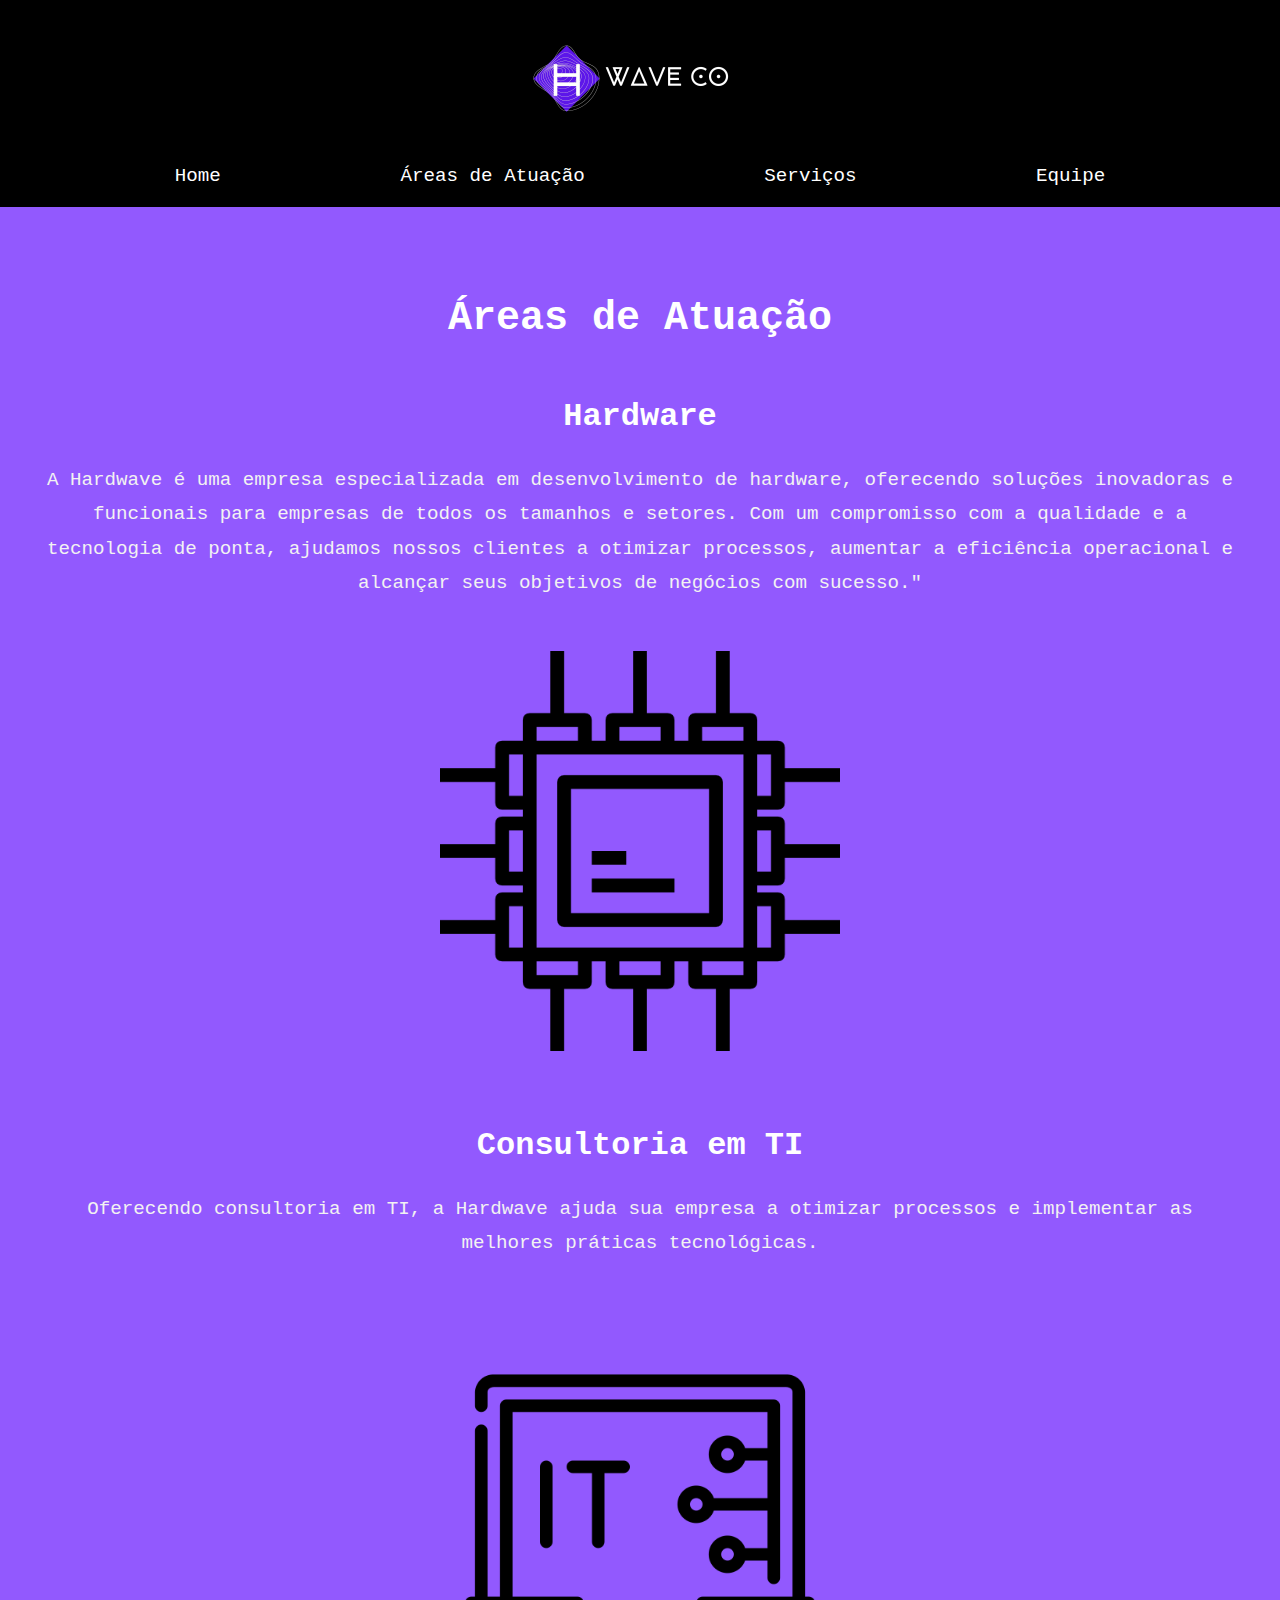
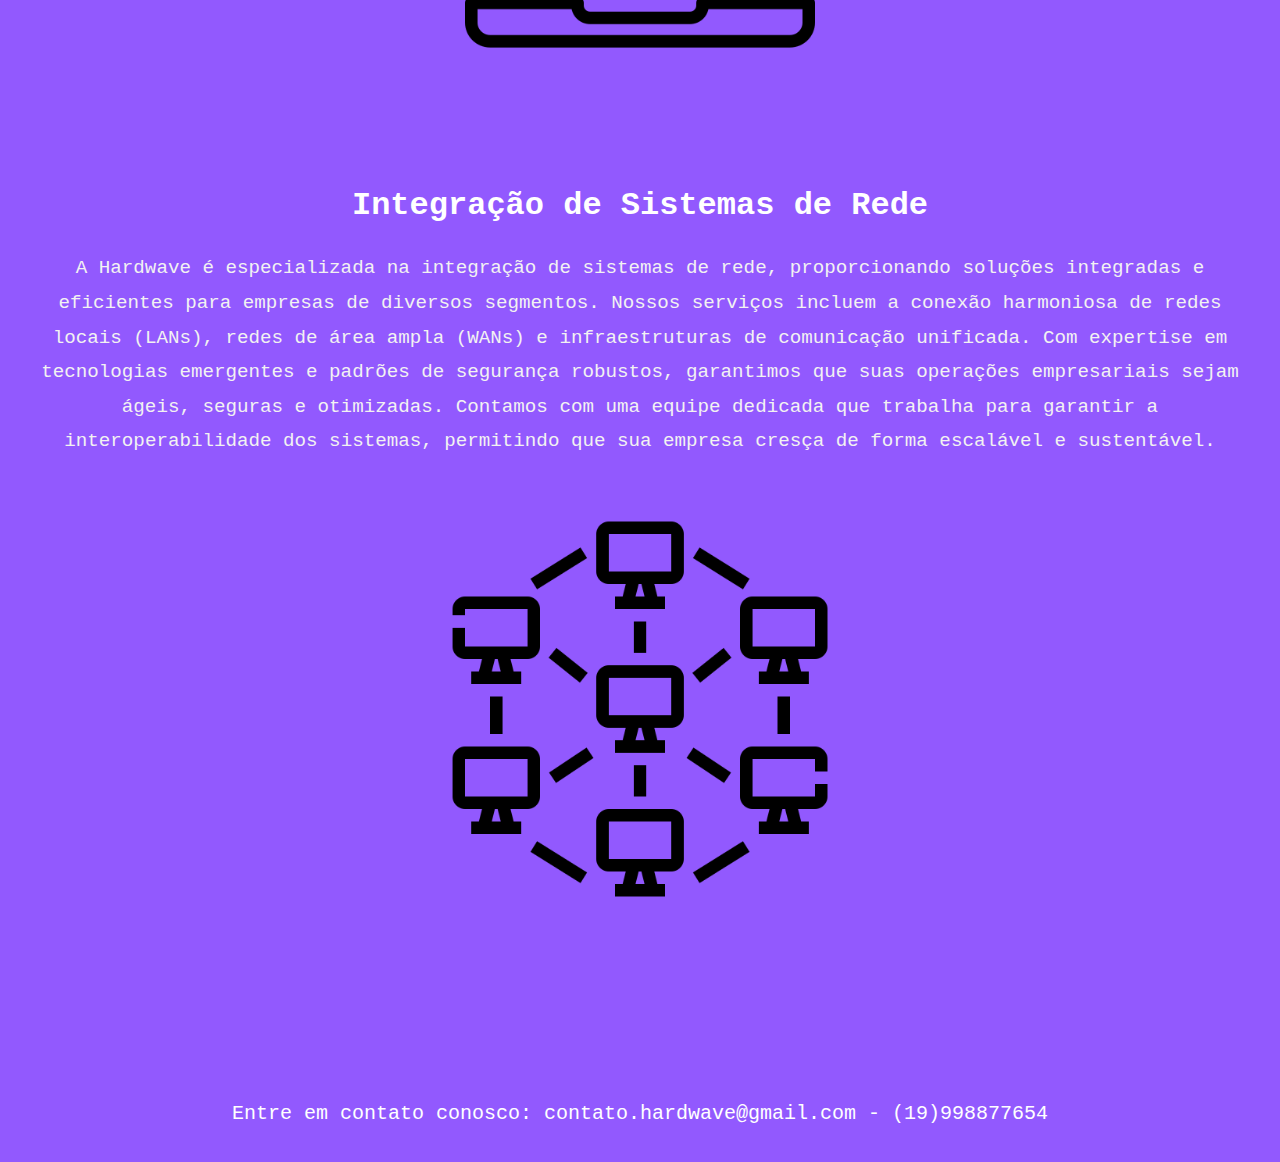
==== commit dac50662: "home" ====
--- a/HTML DO PROJETO/htmls/areas.html
+++ b/HTML DO PROJETO/htmls/areas.html
@@ -15,7 +15,7 @@
             <img src="../imagens/header.jpeg" alt="Hardwave">
             <nav>
                 <ul>
-                    <li><a href="../index.html">home</a></li>
+                    <li><a href="../index.html">Home</a></li>
                     <li><a href="areas.html">Áreas de Atuação</a></li>
                     <li><a href="servicos.html">Serviços</a></li>
                     <li><a href="equipe.html">Equipe</a></li>
--- a/HTML DO PROJETO/estilos/areas.css
+++ b/HTML DO PROJETO/estilos/areas.css
@@ -69,7 +69,7 @@
 }
 
 .secao-azul {
-    background-color: #925AFE;
+    background-color: #9259FE;
 }
 
 .secao-azul img {
